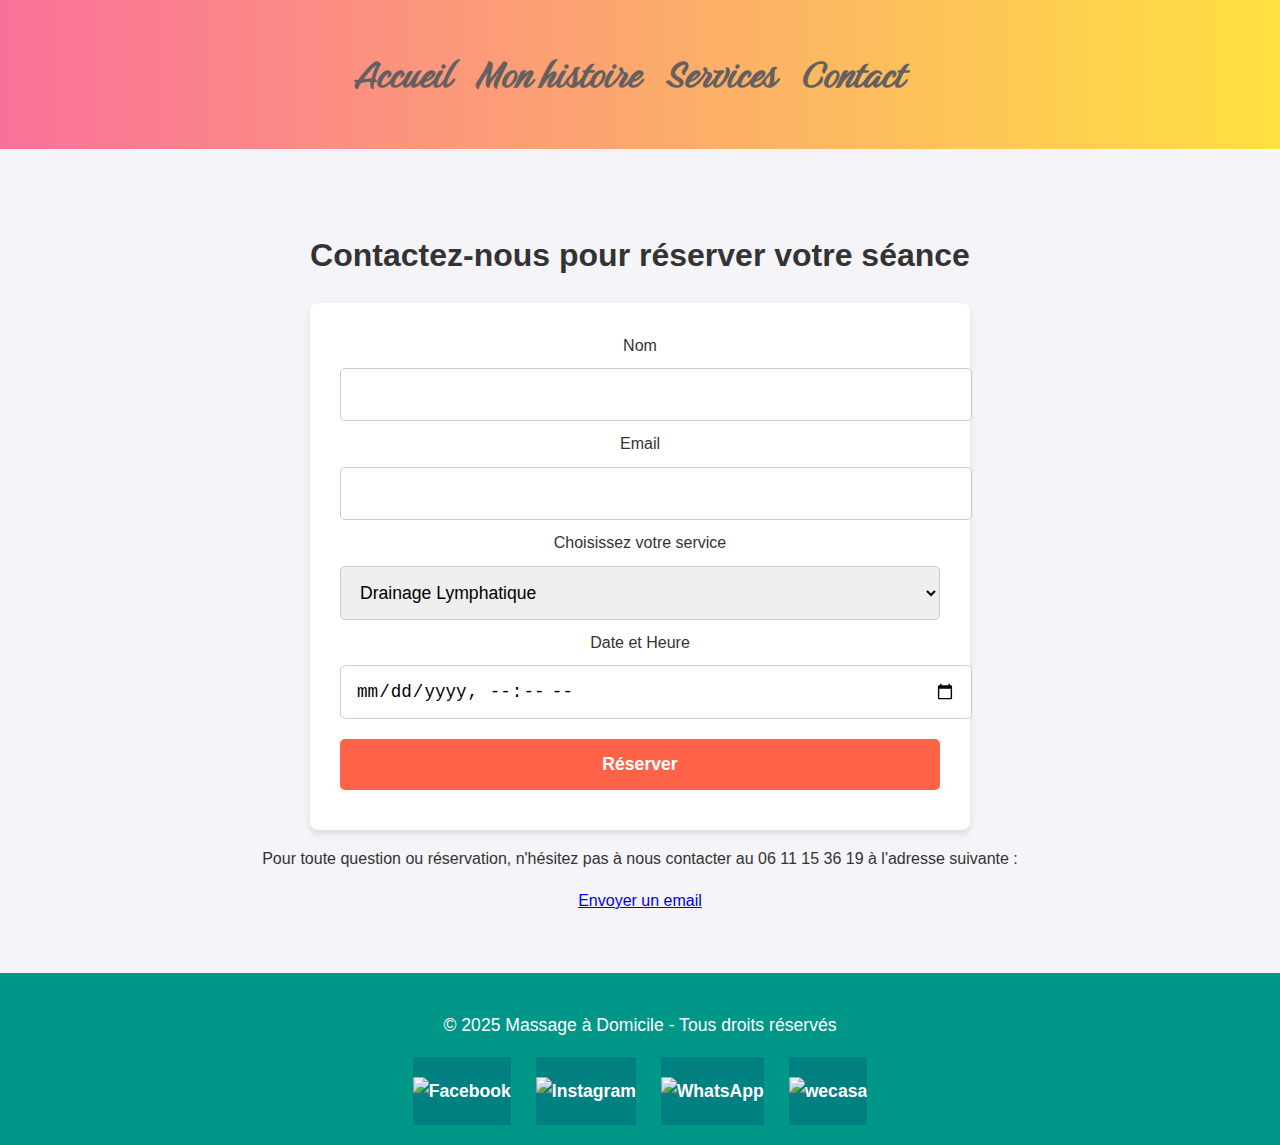
==== mon-site/contact.html @ ffd36b78 "finalisation page  carriere" ====
<!DOCTYPE html>
<html lang="fr">

<head>
    <meta charset="UTF-8">
    <meta name="viewport" content="width=device-width, initial-scale=1.0">
    <title>Contactez-nous - Réservez votre Massage</title>
    <link rel="stylesheet" href="css/style.css">
    <link rel="preconnect" href="https://fonts.googleapis.com">
    <link rel="preconnect" href="https://fonts.gstatic.com" crossorigin>
    <link href="https://fonts.googleapis.com/css2?family=Birthstone&display=swap" rel="stylesheet">
    <script defer src="js/script.js"></script>
</head>

<body>
    <header>
        <nav>
            <ul>
                <li><a href="index.html">Accueil</a></li>
                <li><a href="mon_histoire.html">Mon histoire</a></li>
                <li><a href="services.html">Services</a></li>
                <li><a href="contact.html">Contact</a></li>
            </ul>
        </nav>
    </header>

    <section id="contact">
        <h1>Contactez-nous pour réserver votre séance</h1>
        <form id="reservation-form">
            <label for="name">Nom</label>
            <input type="text" id="name" name="name" required>

            <label for="email">Email</label>
            <input type="email" id="email" name="email" required>

            <label for="service">Choisissez votre service</label>
            <select id="service" name="service">
                <option value="drainage">Drainage Lymphatique</option>
                <option value="relaxant">Massage Relaxant</option>
                <option value="anti-stress">Massage Anti-Stress</option>
            </select>

            <label for="date">Date et Heure</label>
            <input type="datetime-local" id="date" name="date" required>

            <!-- Bouton Réserver (qui redirige vers Google Calendar) -->
            <button type="button" class="btn" onclick="createGoogleCalendarEvent()">Réserver</button>
        </form>

        <p>Pour toute question ou réservation, n'hésitez pas à nous contacter au 06 11 15 36 19 à l'adresse suivante :
        </p>
        <a href="mailto:massage.frans.a.domicile@gmail.com" class="btn">Envoyer un email</a>


        </form>
    </section>

    <footer>
        <p>&copy; 2025 Massage à Domicile - Tous droits réservés</p>
        <div class="social-icons">
            <a href="https://www.facebook.com/tonprofil" target="_blank">
                <img src="images/facebook.png" alt="Facebook">
            </a>
            <a href="https://www.instagram.com/tonprofil" target="_blank">
                <img src="images/instagram.png" alt="Instagram">
            </a>
            <a href="https://www.whatsapp.com/tonprofil" target="_blank">
                <img src="images/whatsapp.png" alt="WhatsApp">
            </a>
            <a href="https://www.wecasa.com/tonprofil" target="_blank">
                <img src="images/wecasa.png" alt="wecasa">
            </a>
        </div>

    </footer>
</body>

</html>
---- mon-site/css/style.css ----
/* Global Styles */
.birthstone-regular {
    font-family: "Birthstone", serif;
    font-weight: 400;
    font-style: normal;
}

body {
    font-family: 'Arial', sans-serif;
    margin: 0;
    padding: 0;
    background-color: #f4f4f9;
    color: #333;
    line-height: 1.6;
}

/* Header */
header {
    background-image: linear-gradient(to right, #fa709a 0%, #fee140 100%);
    /* Vert apaisant */
    color: #fff;
    padding: 20px 0;
    text-align: center;
    box-shadow: 0 4px 6px rgba(0, 0, 0, 0.1);
}

header h1 {
    font-size: 2.5rem;
    margin: 0;
}

nav ul {
    list-style: none;
    padding: 0;
}

nav ul li {
    display: inline;
    margin-right: 20px;
}

nav ul li a {
    color: #646060;
    text-decoration: none;
    font-weight: bold;
    font-size: 3rem;
    font-family: "Birthstone", serif;
    font-style: normal;
    transition: color 0.3s ease-in-out;
}


nav ul li a:hover {
    text-decoration: underline;
    color: #121110;
    /* Une couleur douce qui attire l’attention */
}

/* Hero Section */
#hero {
    background: url('../images/Drainage.jpg') no-repeat center center/cover;

    /* Image d'arrière-plan relaxante */
    color: rgb(49, 47, 51);
    padding: 120px 20px;
    text-align: center;
    background-position: center;
    background-size: cover;
    background-attachment: fixed;
}

#hero h1 {
    font-size: 3rem;
    margin-bottom: 15px;
    font-family: 'Georgia', serif;
    /**/
    color: #212020;

    font-family: "Birthstone", serif;
    font-style: normal;
}

#hero p {
    font-size: 1.4rem;
    font-style: italic;
    margin-bottom: 30px;
}

#hero .btn {
    background-color: #ff6347;
    /* Une couleur chaude et relaxante */
    color: white;
    padding: 15px 30px;
    font-size: 1.2rem;
    border-radius: 5px;
    text-decoration: none;
    text-transform: uppercase;
    font-weight: bold;
    transition: background-color 0.3s ease;
}

#hero .btn:hover {
    background-color: #471f19;
}

/* story Section */
#story {
    background: url('../images/Drainage_story.jpg') no-repeat center center/cover;


    /* Image d'arrière-plan relaxante */
    color: rgb(49, 47, 51);
    padding: 120px 20px;
    text-align: center;
    background-position: center;
    background-size: cover;
    background-attachment: fixed;
}

#story h1 {
    font-size: 3rem;
    margin-bottom: 15px;
    font-family: 'Georgia', serif;
    /**/
    color: #212020;

    font-family: "Birthstone", serif;
    font-style: normal;
}

#story p {
    font-size: 1.4rem;
    font-style: italic;
    margin-bottom: 30px;
}

#story .btn {
    background-color: #ff6347;
    /* Une couleur chaude et relaxante */
    color: white;
    padding: 15px 30px;
    font-size: 1.2rem;
    border-radius: 5px;
    text-decoration: none;
    text-transform: uppercase;
    font-weight: bold;
    transition: background-color 0.3s ease;
}

#hero .btn:hover {
    background-color: #e5533d;
}

/* Section Services */
#services {
    padding: 60px 20px;
    text-align: center;
    background-color: #fff;
    box-shadow: 0 4px 6px rgba(0, 0, 0, 0.1);
}

#services h2 {
    font-size: 2.5rem;
    color: #009688;
    margin-bottom: 30px;
}

.service-item {
    background-color: #f9f9f9;
    padding: 20px;
    border-radius: 8px;
    box-shadow: 0 2px 4px rgba(0, 0, 0, 0.1);
    margin-bottom: 30px;
    transition: transform 0.3s ease-in-out;
}

.service-item:hover {
    transform: translateY(-10px);
    /* Effet de survol */
}

.service-item h3 {
    font-size: 2rem;
    color: #009688;
    margin-bottom: 15px;
}

.service-item p {
    font-size: 1.2rem;
}

.service-item strong {
    color: #ff6347;
    font-size: 1.4rem;
}

.service-item .btn {
    margin-top: 20px;
    padding: 10px 20px;
    background-color: #009688;
    color: white;
    font-weight: bold;
    border-radius: 5px;
    text-decoration: none;
    font-size: 1.1rem;
}

.service-item .btn:hover {
    background-color: #00796b;
}

/* Formulaire de Contact */
#contact {
    padding: 60px 20px;
    background-color: #f4f4f9;
    text-align: center;
}

form {
    max-width: 600px;
    margin: 0 auto;
    background-color: #fff;
    padding: 30px;
    border-radius: 8px;
    box-shadow: 0 4px 6px rgba(0, 0, 0, 0.1);
}

form input,
form select,
form button {
    width: 100%;
    padding: 15px;
    margin: 10px 0;
    border: 1px solid #ccc;
    border-radius: 5px;
    font-size: 1.1rem;
}

form button {
    background-color: #ff6347;
    color: white;
    font-weight: bold;
    border: none;
    cursor: pointer;
    transition: background-color 0.3s ease;
}

form button:hover {
    background-color: #e5533d;
}

form input:focus,
form select:focus,
form button:focus {
    outline: none;
    border-color: #009688;
}

/*Section témoingnage*/

.temoignages {
    background: #f8f8f8;
    background-image: linear-gradient(to right, #fa709a 0%, #fee140 100%);
    padding: 20px;
    text-align: center;
}

.avis {
    font-style: italic;
    color: #555;
}

/* Footer */
footer {
    background-color: #009688;
    color: white;
    text-align: center;
    padding: 20px 0;
    font-size: 1.1rem;
}

footer a {
    color: white;
    text-decoration: none;
    font-weight: bold;
    text-align: center;
    padding: 20px 0;
    background: #008080;
}

footer a:hover {
    text-decoration: underline;
}

.social-icons {
    margin-top: 10px;
}

.social-icons a {
    display: inline-block;
    margin: 0 10px;
}
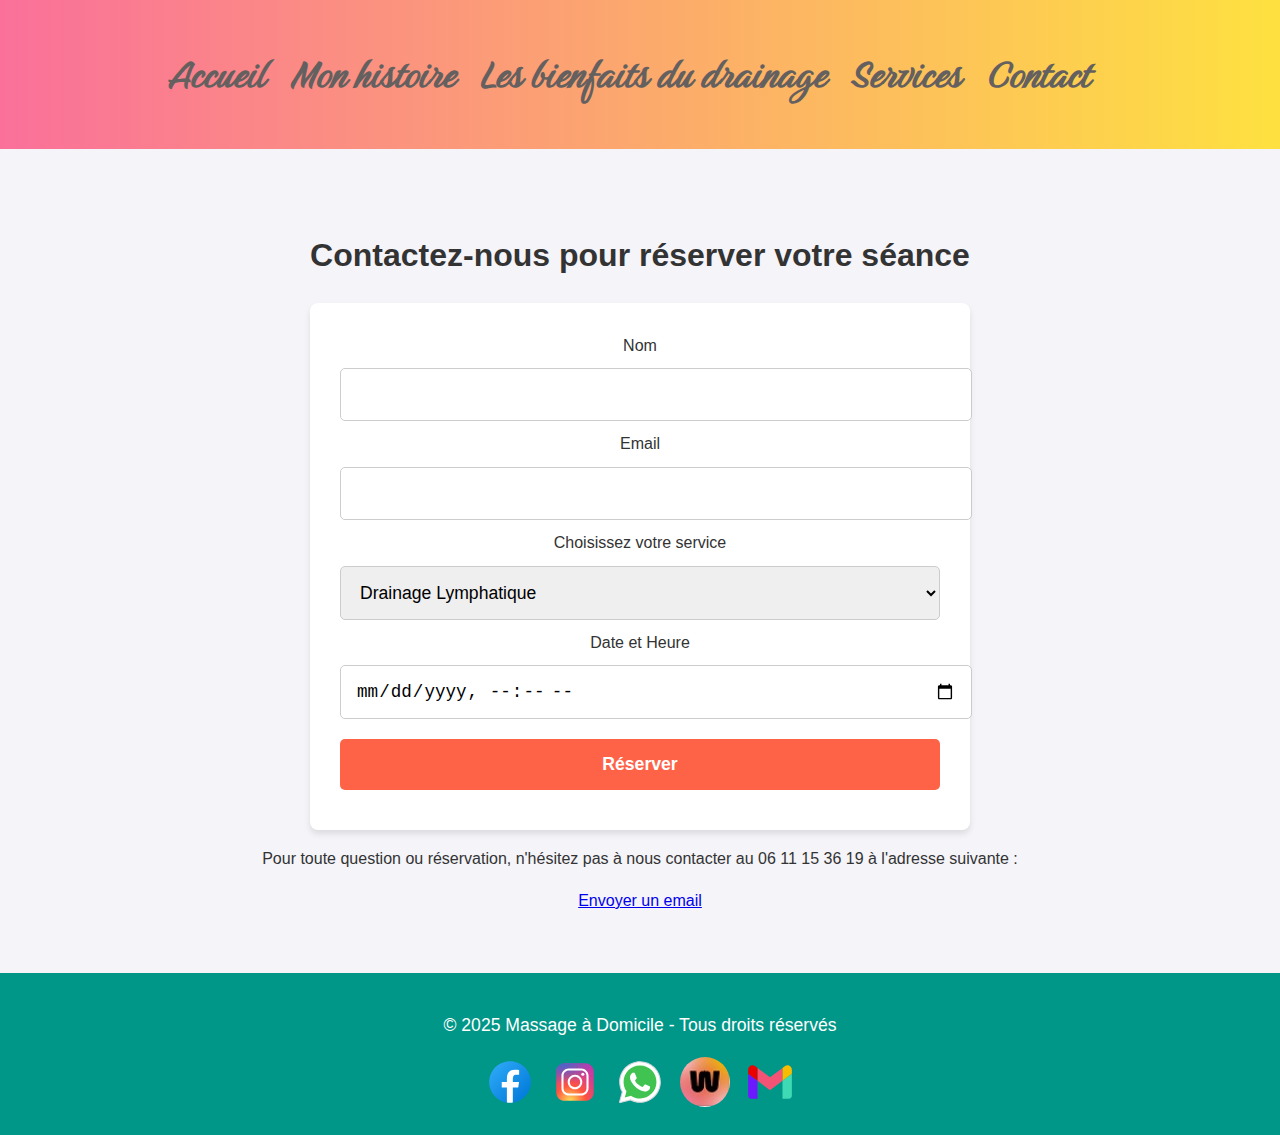
==== commit dda8d091: "ajout de pages" ====
--- a/mon-site/contact.html
+++ b/mon-site/contact.html
@@ -18,6 +18,7 @@
             <ul>
                 <li><a href="index.html">Accueil</a></li>
                 <li><a href="mon_histoire.html">Mon histoire</a></li>
+                <li><a href="Les_bienfaits_du_drainage.html"> Les bienfaits du drainage</a></li>
                 <li><a href="services.html">Services</a></li>
                 <li><a href="contact.html">Contact</a></li>
             </ul>
@@ -55,24 +56,28 @@
         </form>
     </section>
 
-    <footer>
-        <p>&copy; 2025 Massage à Domicile - Tous droits réservés</p>
-        <div class="social-icons">
-            <a href="https://www.facebook.com/tonprofil" target="_blank">
-                <img src="images/facebook.png" alt="Facebook">
-            </a>
-            <a href="https://www.instagram.com/tonprofil" target="_blank">
-                <img src="images/instagram.png" alt="Instagram">
-            </a>
-            <a href="https://www.whatsapp.com/tonprofil" target="_blank">
-                <img src="images/whatsapp.png" alt="WhatsApp">
-            </a>
-            <a href="https://www.wecasa.com/tonprofil" target="_blank">
-                <img src="images/wecasa.png" alt="wecasa">
-            </a>
-        </div>
+<footer>
+    <p>&copy; 2025 Massage à Domicile - Tous droits réservés</p>
+    <div class="social-icons">
+        <a href="https://www.facebook.com/Anissa.BOUGOUFA" target="_blank">
+            <img src="images/facebook.svg" alt="Facebook">
+        </a>
+        <a href="https://www.instagram.com/anissa.bougoufa" target="_blank">
+            <img src="images/instagram.svg" alt="Instagram">
+        </a>
+        <a href="https://emea01.safelinks.protection.outlook.com/?url=https%3A%2F%2Fwa.me%2Fqr%2F6WMP4GEA6S44F1&data=05%7C02%7C%7C64782a97e25b4b24e76808dd50d4688b%7C84df9e7fe9f640afb435aaaaaaaaaaaa%7C1%7C0%7C638755595398704964%7CUnknown%7CTWFpbGZsb3d8eyJFbXB0eU1hcGkiOnRydWUsIlYiOiIwLjAuMDAwMCIsIlAiOiJXaW4zMiIsIkFOIjoiTWFpbCIsIldUIjoyfQ%3D%3D%7C0%7C%7C%7C&sdata=aqthMpa%2BTN%2F6sFy16B3KfuOR7p97t0MEbCndeUWO9hs%3D&reserved=0"
+            target="_blank">
+            <img src="images/whatsapp.svg" alt="WhatsApp">
+        </a>
+        <a href="https://wecasa.pro/anissa40" target="_blank">
+            <img src="images/wecasa.jpg" alt="wecasa" class="wecasa">
+        </a>
+        <a href="mailto:anissabougoufa@hotmail.fr">
+            <img src="images/gmail.svg" alt="gmail">
+        </a>
+    </div>
 
-    </footer>
+</footer>
 </body>
 
 </html>--- a/mon-site/css/style.css
+++ b/mon-site/css/style.css
@@ -284,8 +284,7 @@
     text-decoration: none;
     font-weight: bold;
     text-align: center;
-    padding: 20px 0;
-    background: #008080;
+
 }
 
 footer a:hover {
@@ -293,10 +292,30 @@
 }
 
 .social-icons {
+    display: flex;
+    justify-content: center;
+    gap: 15px;
     margin-top: 10px;
 }
 
-.social-icons a {
-    display: inline-block;
-    margin: 0 10px;
+.social-icons a img {
+    width: 50px;
+    transition: transform 0.3s ease-in-out, filter 0.3s ease-in-out;
+}
+
+/* Effet de zoom au survol */
+.social-icons a:hover img {
+    transform: scale(1.2);
+    /* Agrandissement */
+    filter: brightness(1.2);
+    /* Rend l'image plus lumineuse */
+}
+
+/* Effet de rotation */
+.social-icons a:hover img {
+    transform: rotate(10deg) scale(1.2);
+}
+
+.wecasa {
+    border-radius: 50%;
 }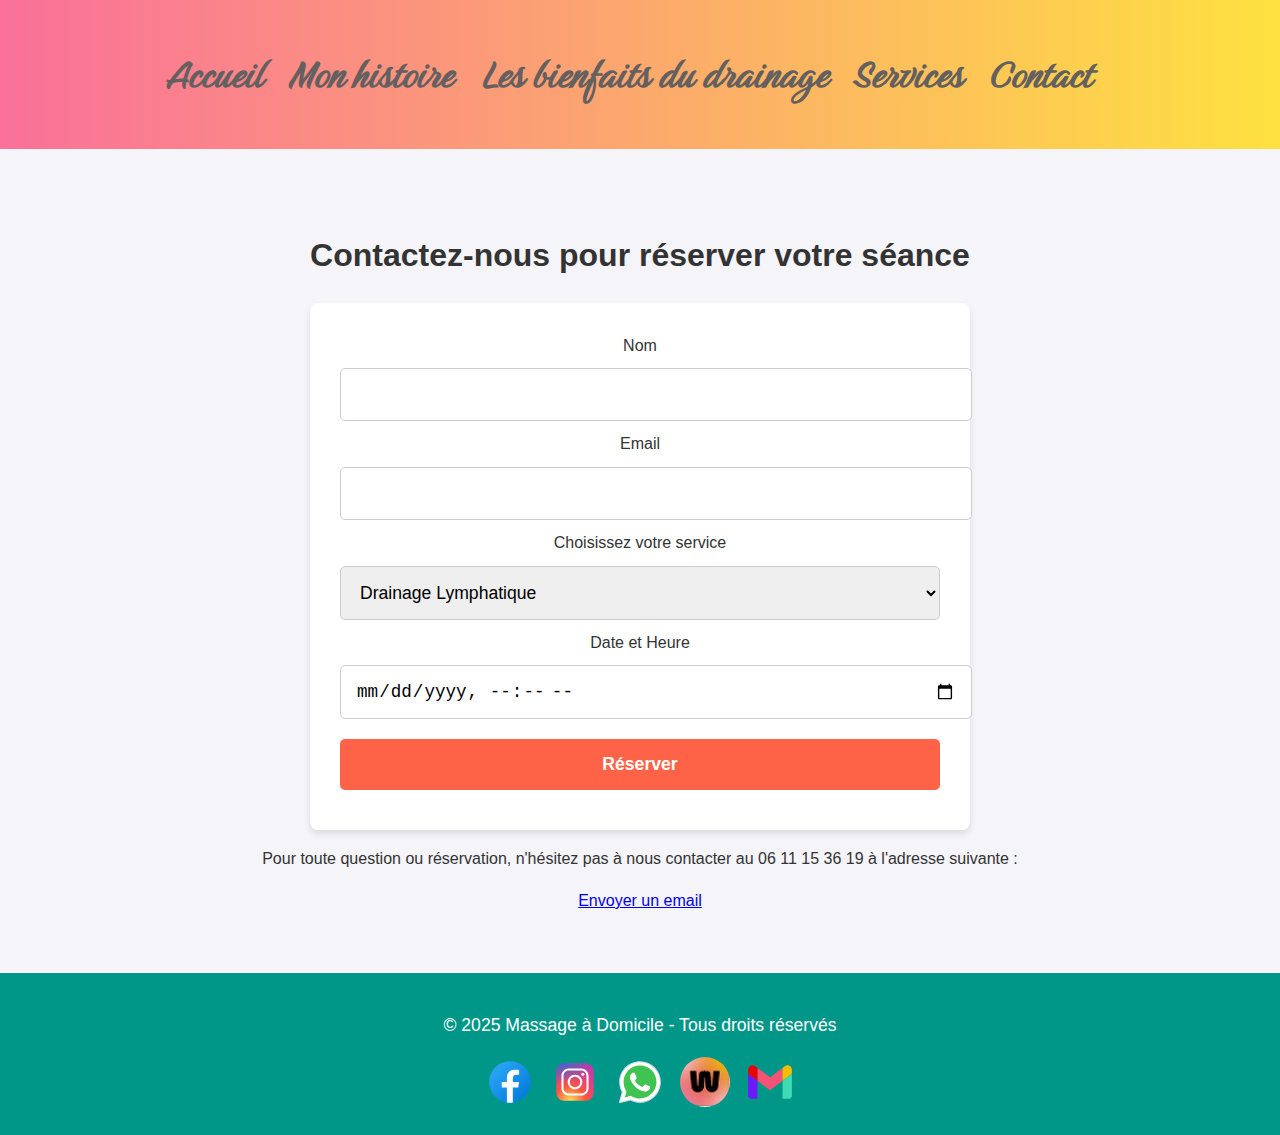
==== commit 8d3d09c9: "ajout de pages les bienfaits su drainage" ====
--- a/mon-site/contact.html
+++ b/mon-site/contact.html
@@ -17,8 +17,8 @@
         <nav>
             <ul>
                 <li><a href="index.html">Accueil</a></li>
-                <li><a href="mon_histoire.html">Mon histoire</a></li>
-                <li><a href="Les_bienfaits_du_drainage.html"> Les bienfaits du drainage</a></li>
+                <li><a href="mon_histoire.html">Mon histoire </a></li>
+                <li><a href="Les_bienfaits_du_drainage.html">Les bienfaits du drainage</a></li>
                 <li><a href="services.html">Services</a></li>
                 <li><a href="contact.html">Contact</a></li>
             </ul>
@@ -56,28 +56,28 @@
         </form>
     </section>
 
-<footer>
-    <p>&copy; 2025 Massage à Domicile - Tous droits réservés</p>
-    <div class="social-icons">
-        <a href="https://www.facebook.com/Anissa.BOUGOUFA" target="_blank">
-            <img src="images/facebook.svg" alt="Facebook">
-        </a>
-        <a href="https://www.instagram.com/anissa.bougoufa" target="_blank">
-            <img src="images/instagram.svg" alt="Instagram">
-        </a>
-        <a href="https://emea01.safelinks.protection.outlook.com/?url=https%3A%2F%2Fwa.me%2Fqr%2F6WMP4GEA6S44F1&data=05%7C02%7C%7C64782a97e25b4b24e76808dd50d4688b%7C84df9e7fe9f640afb435aaaaaaaaaaaa%7C1%7C0%7C638755595398704964%7CUnknown%7CTWFpbGZsb3d8eyJFbXB0eU1hcGkiOnRydWUsIlYiOiIwLjAuMDAwMCIsIlAiOiJXaW4zMiIsIkFOIjoiTWFpbCIsIldUIjoyfQ%3D%3D%7C0%7C%7C%7C&sdata=aqthMpa%2BTN%2F6sFy16B3KfuOR7p97t0MEbCndeUWO9hs%3D&reserved=0"
-            target="_blank">
-            <img src="images/whatsapp.svg" alt="WhatsApp">
-        </a>
-        <a href="https://wecasa.pro/anissa40" target="_blank">
-            <img src="images/wecasa.jpg" alt="wecasa" class="wecasa">
-        </a>
-        <a href="mailto:anissabougoufa@hotmail.fr">
-            <img src="images/gmail.svg" alt="gmail">
-        </a>
-    </div>
+    <footer>
+        <p>&copy; 2025 Massage à Domicile - Tous droits réservés</p>
+        <div class="social-icons">
+            <a href="https://www.facebook.com/Anissa.BOUGOUFA" target="_blank">
+                <img src="images/facebook.svg" alt="Facebook">
+            </a>
+            <a href="https://www.instagram.com/anissa.bougoufa" target="_blank">
+                <img src="images/instagram.svg" alt="Instagram">
+            </a>
+            <a href="https://emea01.safelinks.protection.outlook.com/?url=https%3A%2F%2Fwa.me%2Fqr%2F6WMP4GEA6S44F1&data=05%7C02%7C%7C64782a97e25b4b24e76808dd50d4688b%7C84df9e7fe9f640afb435aaaaaaaaaaaa%7C1%7C0%7C638755595398704964%7CUnknown%7CTWFpbGZsb3d8eyJFbXB0eU1hcGkiOnRydWUsIlYiOiIwLjAuMDAwMCIsIlAiOiJXaW4zMiIsIkFOIjoiTWFpbCIsIldUIjoyfQ%3D%3D%7C0%7C%7C%7C&sdata=aqthMpa%2BTN%2F6sFy16B3KfuOR7p97t0MEbCndeUWO9hs%3D&reserved=0"
+                target="_blank">
+                <img src="images/whatsapp.svg" alt="WhatsApp">
+            </a>
+            <a href="https://wecasa.pro/anissa40" target="_blank">
+                <img src="images/wecasa.jpg" alt="wecasa" class="wecasa">
+            </a>
+            <a href="mailto:anissabougoufa@hotmail.fr">
+                <img src="images/gmail.svg" alt="gmail">
+            </a>
+        </div>
 
-</footer>
+    </footer>
 </body>
 
 </html>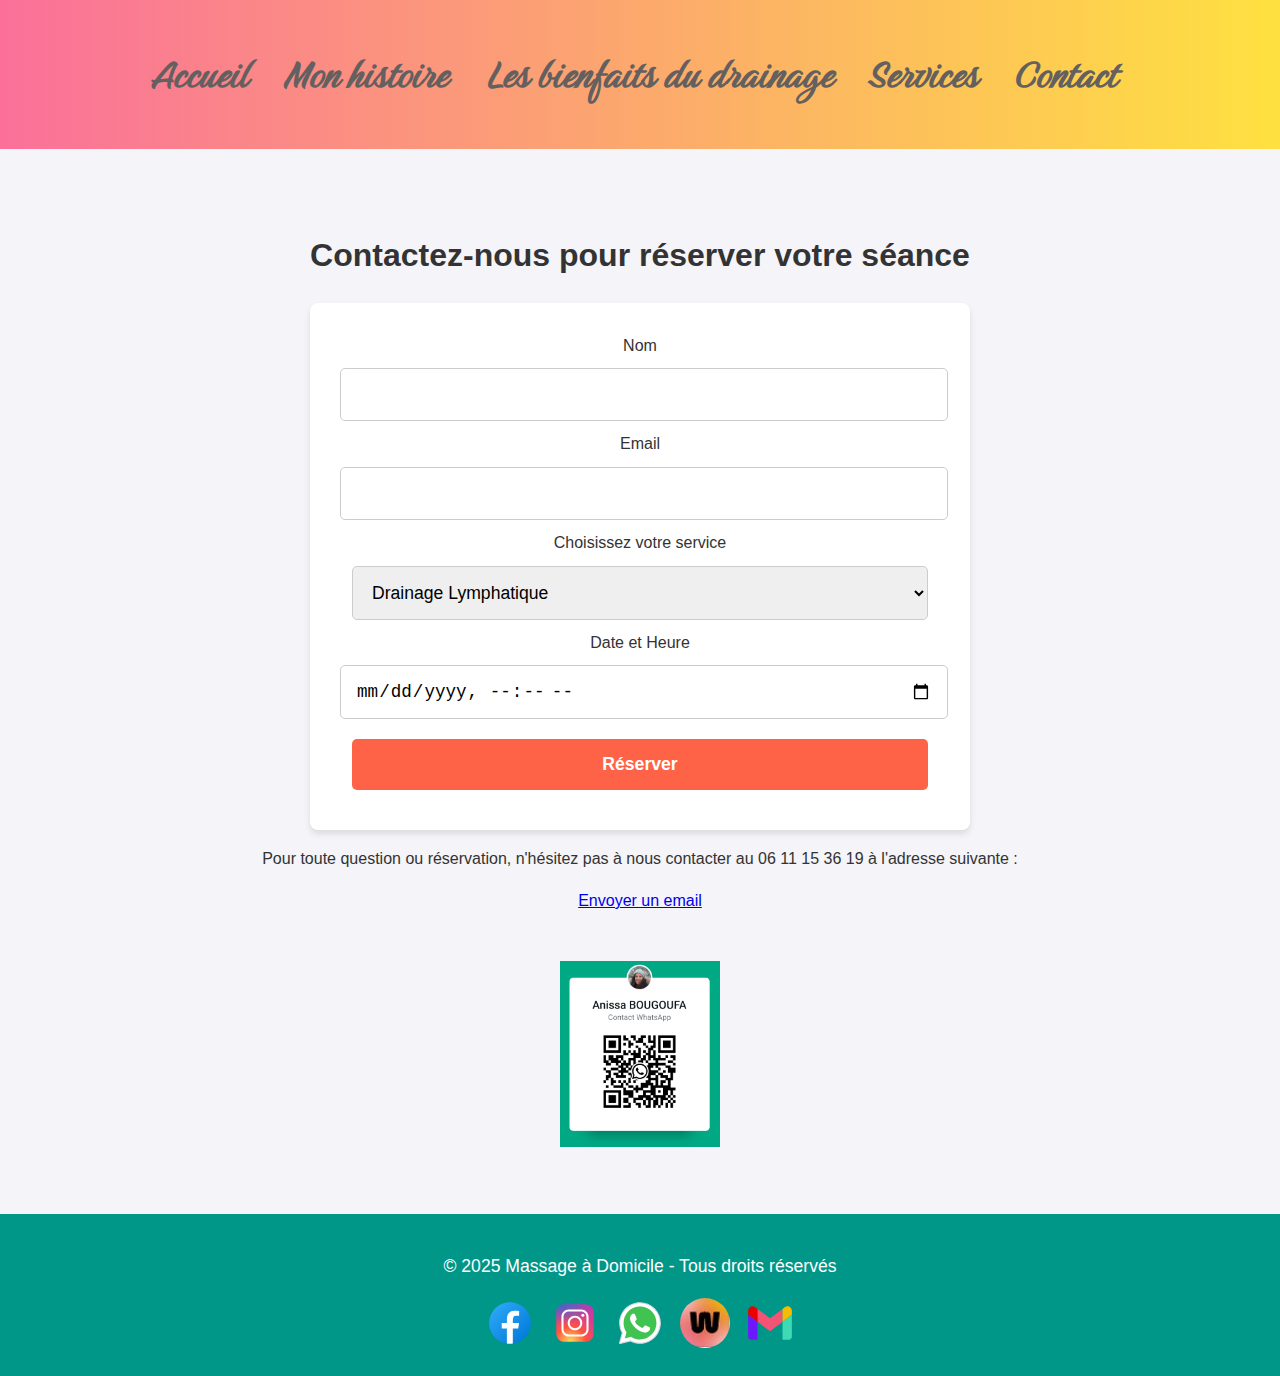
==== commit 8e45c637: "finalisation page contact" ====
--- a/mon-site/contact.html
+++ b/mon-site/contact.html
@@ -51,6 +51,7 @@
         <p>Pour toute question ou réservation, n'hésitez pas à nous contacter au 06 11 15 36 19 à l'adresse suivante :
         </p>
         <a href="mailto:massage.frans.a.domicile@gmail.com" class="btn">Envoyer un email</a>
+       <aside> <img src="../mon-site/images/whatsapp-3.png" alt="WhatsApp"></aside>
 
 
         </form>
--- a/mon-site/css/style.css
+++ b/mon-site/css/style.css
@@ -37,6 +37,7 @@
 nav ul li {
     display: inline;
     margin-right: 20px;
+    padding-left: 10px;
 }
 
 nav ul li a {
@@ -70,14 +71,13 @@
 }
 
 #hero h1 {
-    font-size: 3rem;
+font-size: 3rem;
     margin-bottom: 15px;
-    font-family: 'Georgia', serif;
-    /**/
-    color: #212020;
-
+    color: #bbb4b4;
     font-family: "Birthstone", serif;
     font-style: normal;
+    background: rgba(0, 0, 0, 0.7);
+    border-radius: 10px;
 }
 
 #hero p {
@@ -103,10 +103,10 @@
     background-color: #471f19;
 }
 
-/* story Section */
+/* Début story Section */
 #story {
-    background: url('../images/Drainage_story.jpg') no-repeat center center/cover;
-
+
+    background: url('../images/meditation.jpg') no-repeat center center/cover;
 
     /* Image d'arrière-plan relaxante */
     color: rgb(49, 47, 51);
@@ -122,16 +122,49 @@
     margin-bottom: 15px;
     font-family: 'Georgia', serif;
     /**/
-    color: #212020;
+    color: #b9b4b4;
 
     font-family: "Birthstone", serif;
     font-style: normal;
+    background: rgba(7, 7, 7, 0.3);
+        border-radius: 5px;
+        text-align: justify;
+        text-shadow: 2px 2px 4px rgba(0, 0, 0, 0.6);
+        padding: 1rem;
+}
+
+#bio {
+
+    /* Augmentation de la taille du texte */
+    line-height: 1.8;
+    color: #dbdbe1;
+    font-family: 'Playfair Display', serif;
+    background: rgba(7, 7, 7, 0.8);
+    /* Fond semi-transparent noir */
+    border-radius: 5px;
+    text-align: justify;
+    text-shadow: 2px 2px 4px rgba(0, 0, 0, 0.6);
+    /* Ombre pour améliorer la lisibilité */
+    padding: 1rem;
 }
 
 #story p {
     font-size: 1.4rem;
     font-style: italic;
+    font-weight: bolder;
     margin-bottom: 30px;
+    font-size: 1.4rem;
+        font-style: italic;
+        margin-bottom: 30px;
+        color: #bbb4b4;
+        line-height: 1.8;
+        color: #dbdbe1;
+        font-family: 'Playfair Display', serif;
+        background: rgba(7, 7, 7, 0.8);
+        border-radius: 5px;
+        text-align: justify;
+        text-shadow: 2px 2px 4px rgba(0, 0, 0, 0.6);
+        padding: 1rem;
 }
 
 #story .btn {
@@ -147,8 +180,91 @@
     transition: background-color 0.3s ease;
 }
 
+/* Fin story Section */
+/*Les bienfaits paragraphe style*/
+.highlight {
+    font-weight: bold;
+    color: #4CAF50;
+}
+
+/* Boîte pour chaque bienfait */
+#article p {
+    color: #121110;
+}
+
+.benefit {
+    background-color: rgba(0, 0, 0, 0.15) #ffffff;
+    border-left: 5px solid #4CAF50;
+    padding: 15px;
+    margin: 15px 0;
+    border-radius: 8px;
+    box-shadow: 0 2px 5px rgba(0, 0, 0, 0.1);
+    transition: transform 0.2s ease-in-out, box-shadow 0.2s ease-in-out;
+}
+
+/* Effet au survol */
+.benefit:hover {
+    transform: translateY(-3px);
+    box-shadow: 0 4px 10px rgba(0, 0, 0, 0.15);
+}
+
+/*Fin bienfaits*/
 #hero .btn:hover {
     background-color: #e5533d;
+}
+
+/* Début Section bienfaits*/
+
+#bienfaits {
+    background: url('../images/4_saisons.webp') no-repeat center center/cover;
+
+
+    /* Image d'arrière-plan relaxante */
+    color: rgb(49, 47, 51);
+    padding: 120px 20px;
+    text-align: center;
+    background-position: center;
+    background-size: cover;
+    background-attachment: fixed;
+}
+
+#bienfaits h1 {
+    font-size: 3rem;
+    margin-bottom: 15px;
+    color: #bbb4b4;
+    font-family: "Birthstone", serif;
+    font-style: normal;
+    background: rgba(0, 0, 0, 0.7);
+    border-radius: 10px;
+}
+
+#bienfaits p {
+    font-size: 1.4rem;
+    font-style: italic;
+    margin-bottom: 30px;
+    color: #bbb4b4;
+    line-height: 1.8;
+    color: #dbdbe1;
+    font-family: 'Playfair Display', serif;
+    background: rgba(7, 7, 7, 0.8);
+    border-radius: 5px;
+    text-align: justify;
+    text-shadow: 2px 2px 4px rgba(0, 0, 0, 0.6);
+    padding: 1rem;
+}
+
+
+#bienfaits .btn {
+    background-color: #ff6347;
+    /* Une couleur chaude et relaxante */
+    color: white;
+    padding: 15px 30px;
+    font-size: 1.2rem;
+    border-radius: 5px;
+    text-decoration: none;
+    text-transform: uppercase;
+    font-weight: bold;
+    transition: background-color 0.3s ease;
 }
 
 /* Section Services */
@@ -228,7 +344,7 @@
 form input,
 form select,
 form button {
-    width: 100%;
+    width: 96%;
     padding: 15px;
     margin: 10px 0;
     border: 1px solid #ccc;
@@ -269,7 +385,13 @@
     font-style: italic;
     color: #555;
 }
-
+/*Image Wats App*/
+
+
+aside img {
+        width: 10rem;
+        margin-top: 3rem;
+}
 /* Footer */
 footer {
     background-color: #009688;
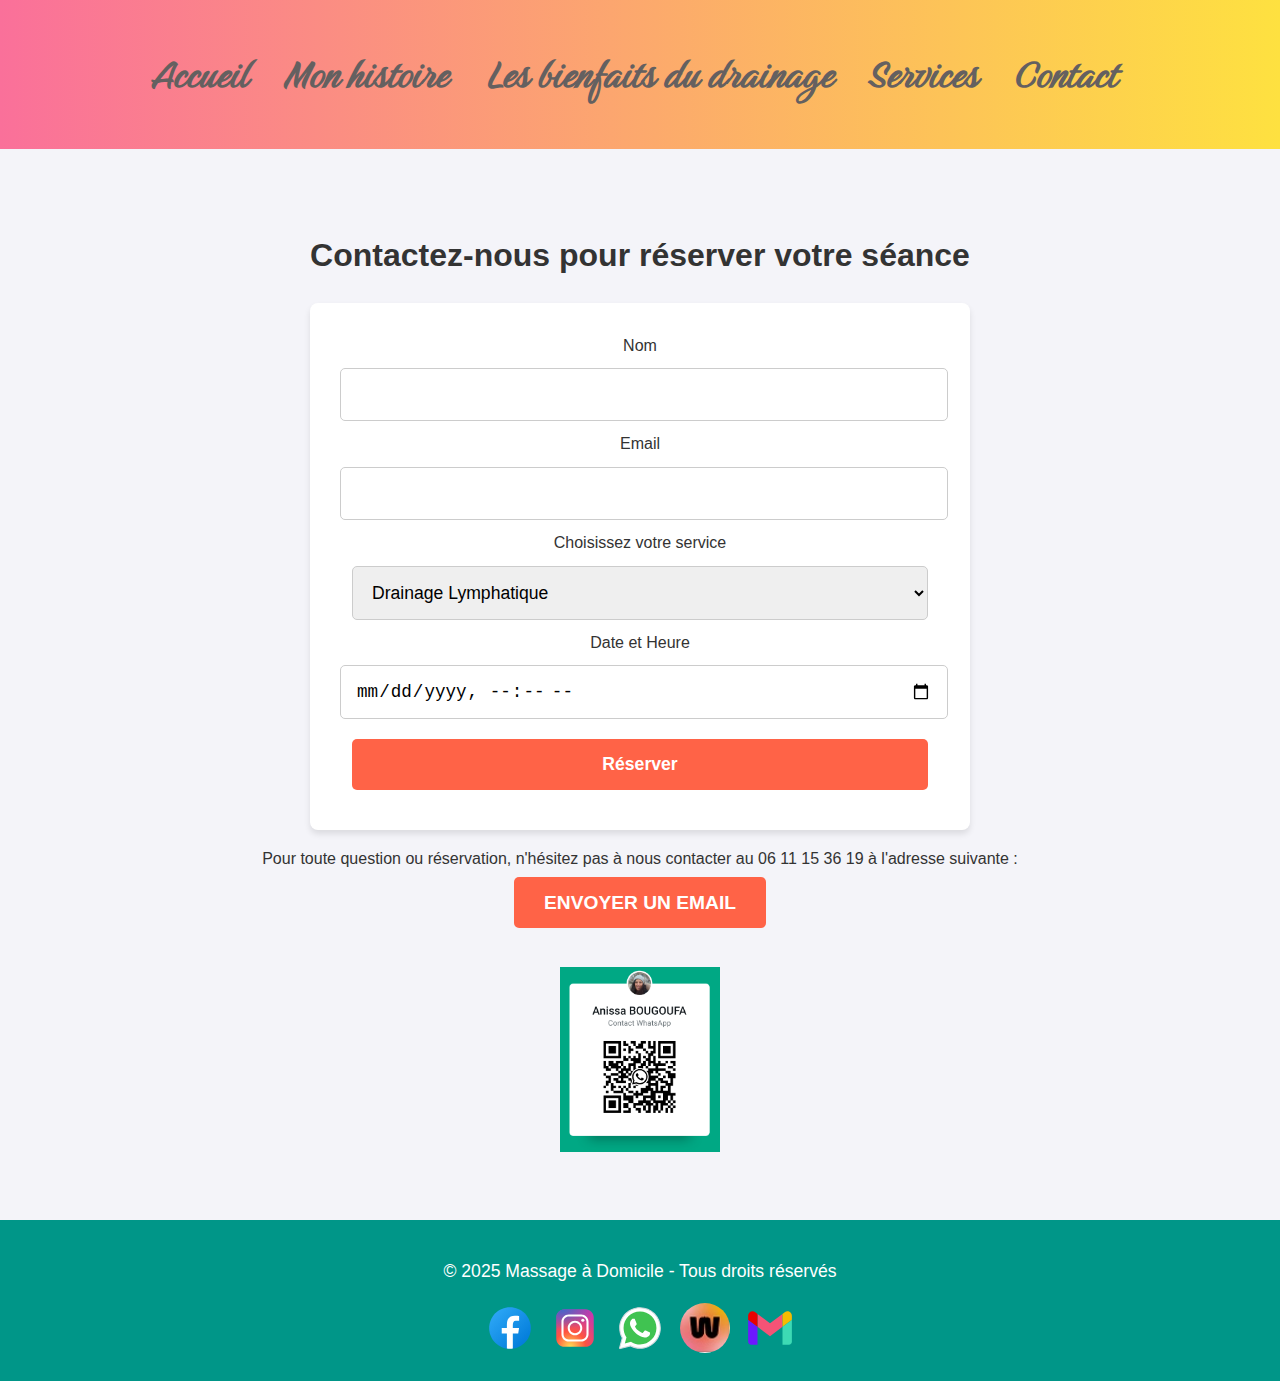
==== commit a94907c8: "minifier CSS" ====
--- a/mon-site/contact.html
+++ b/mon-site/contact.html
@@ -4,12 +4,22 @@
 <head>
     <meta charset="UTF-8">
     <meta name="viewport" content="width=device-width, initial-scale=1.0">
+    <meta description="massage à domicile Frans Jassans Villefranche sur saône drainage lymphatique relaxation ">
     <title>Contactez-nous - Réservez votre Massage</title>
     <link rel="stylesheet" href="css/style.css">
     <link rel="preconnect" href="https://fonts.googleapis.com">
     <link rel="preconnect" href="https://fonts.gstatic.com" crossorigin>
     <link href="https://fonts.googleapis.com/css2?family=Birthstone&display=swap" rel="stylesheet">
     <script defer src="js/script.js"></script>
+    <!-- Google tag (gtag.js) -->
+    <script async src="https://www.googletagmanager.com/gtag/js?id=G-GDB0178CJ2"></script>
+    <script>
+        window.dataLayer = window.dataLayer || [];
+        function gtag() { dataLayer.push(arguments); }
+        gtag('js', new Date());
+
+        gtag('config', 'G-GDB0178CJ2');
+    </script>
 </head>
 
 <body>
@@ -51,7 +61,7 @@
         <p>Pour toute question ou réservation, n'hésitez pas à nous contacter au 06 11 15 36 19 à l'adresse suivante :
         </p>
         <a href="mailto:massage.frans.a.domicile@gmail.com" class="btn">Envoyer un email</a>
-       <aside> <img src="../mon-site/images/whatsapp-3.png" alt="WhatsApp"></aside>
+        <aside> <img src="../mon-site/images/whatsapp-3.png" alt="WhatsApp"></aside>
 
 
         </form>
--- a/mon-site/css/style.css
+++ b/mon-site/css/style.css
@@ -1,443 +1,371 @@
-/* Global Styles */
+#bienfaits h1,
+#hero h1,
+.birthstone-regular,
+nav ul li a {
+    font-style: normal;
+    font-family: Birthstone, serif
+}
+
+#bienfaits h1,
+#hero h1,
+#story h1,
+.birthstone-regular,
+nav ul li a {
+    font-family: Birthstone, serif
+}
+
+#hero p,
+#story p {
+    margin-bottom: 30px
+}
+
+#article p,
+nav ul li a:hover {
+    color: #121110
+}
+
+#bienfaits,
+#hero,
+#story {
+    color: #312f33;
+    padding: 120px 20px
+}
+
+#contact,
+#services {
+    padding: 60px 20px
+}
+
+#contact,
+body {
+    background-color: #f4f4f9
+}
+
+#services,
+form {
+    background-color: #fff;
+    box-shadow: 0 4px 6px rgba(0, 0, 0, .1)
+}
+
+.benefit,
+.service-item,
+form {
+    border-radius: 8px
+}
+
+#services,
+form,
+header {
+    box-shadow: 0 4px 6px rgba(0, 0, 0, .1)
+}
+
+.service-item .btn,
+footer {
+    background-color: #009688;
+    font-size: 1.1rem
+}
+
+footer,
+header {
+    padding: 20px 0;
+    color: #fff;
+    text-align: center
+}
+
+.service-item .btn,
+footer a,
+nav ul li a {
+    text-decoration: none
+}
+
+#bienfaits,
+#contact,
+#hero,
+#services,
+#story,
+.temoignages,
+footer,
+footer a,
+header {
+    text-align: center
+}
+
+footer a:hover,
+nav ul li a:hover {
+    text-decoration: underline
+}
+
 .birthstone-regular {
-    font-family: "Birthstone", serif;
-    font-weight: 400;
-    font-style: normal;
+    font-weight: 400
+}
+
+.highlight,
+.service-item .btn,
+footer a,
+form button,
+nav ul li a {
+    font-weight: 700
 }
 
 body {
-    font-family: 'Arial', sans-serif;
+    font-family: Arial, sans-serif;
     margin: 0;
     padding: 0;
-    background-color: #f4f4f9;
     color: #333;
-    line-height: 1.6;
-}
-
-/* Header */
+    line-height: 1.6
+}
+
 header {
-    background-image: linear-gradient(to right, #fa709a 0%, #fee140 100%);
-    /* Vert apaisant */
-    color: #fff;
-    padding: 20px 0;
-    text-align: center;
-    box-shadow: 0 4px 6px rgba(0, 0, 0, 0.1);
+    background-image: linear-gradient(to right, #fa709a 0, #fee140 100%)
 }
 
 header h1 {
     font-size: 2.5rem;
-    margin: 0;
+    margin: 0
 }
 
 nav ul {
     list-style: none;
-    padding: 0;
+    padding: 0
 }
 
 nav ul li {
     display: inline;
     margin-right: 20px;
-    padding-left: 10px;
+    padding-left: 10px
 }
 
 nav ul li a {
     color: #646060;
-    text-decoration: none;
-    font-weight: bold;
     font-size: 3rem;
-    font-family: "Birthstone", serif;
-    font-style: normal;
-    transition: color 0.3s ease-in-out;
-}
-
-
-nav ul li a:hover {
-    text-decoration: underline;
-    color: #121110;
-    /* Une couleur douce qui attire l’attention */
-}
-
-/* Hero Section */
+    transition: color .3s ease-in-out
+}
+
 #hero {
-    background: url('../images/Drainage.jpg') no-repeat center center/cover;
-
-    /* Image d'arrière-plan relaxante */
-    color: rgb(49, 47, 51);
-    padding: 120px 20px;
-    text-align: center;
-    background-position: center;
-    background-size: cover;
-    background-attachment: fixed;
-}
-
+    background: url('../images/Drainage.jpg') center/cover no-repeat fixed
+}
+
+#bienfaits h1,
 #hero h1 {
-font-size: 3rem;
+    font-size: 3rem;
     margin-bottom: 15px;
     color: #bbb4b4;
-    font-family: "Birthstone", serif;
-    font-style: normal;
-    background: rgba(0, 0, 0, 0.7);
-    border-radius: 10px;
+    background: rgba(0, 0, 0, .7);
+    border-radius: 10px
 }
 
 #hero p {
     font-size: 1.4rem;
-    font-style: italic;
-    margin-bottom: 30px;
-}
-
-#hero .btn {
-    background-color: #ff6347;
-    /* Une couleur chaude et relaxante */
-    color: white;
+    font-style: italic
+}
+
+#bienfaits .btn,
+#hero .btn,
+#story .btn,
+a.btn {
+    background-color: tomato;
+    color: #fff;
     padding: 15px 30px;
     font-size: 1.2rem;
     border-radius: 5px;
     text-decoration: none;
     text-transform: uppercase;
-    font-weight: bold;
-    transition: background-color 0.3s ease;
-}
-
-#hero .btn:hover {
-    background-color: #471f19;
-}
-
-/* Début story Section */
+    font-weight: 700;
+    transition: background-color .3s
+}
+
 #story {
-
-    background: url('../images/meditation.jpg') no-repeat center center/cover;
-
-    /* Image d'arrière-plan relaxante */
-    color: rgb(49, 47, 51);
-    padding: 120px 20px;
-    text-align: center;
-    background-position: center;
-    background-size: cover;
-    background-attachment: fixed;
+    background: url('../images/meditation.jpg') center/cover no-repeat fixed
 }
 
 #story h1 {
     font-size: 3rem;
     margin-bottom: 15px;
-    font-family: 'Georgia', serif;
-    /**/
     color: #b9b4b4;
-
-    font-family: "Birthstone", serif;
     font-style: normal;
-    background: rgba(7, 7, 7, 0.3);
-        border-radius: 5px;
-        text-align: justify;
-        text-shadow: 2px 2px 4px rgba(0, 0, 0, 0.6);
-        padding: 1rem;
-}
-
-#bio {
-
-    /* Augmentation de la taille du texte */
+    background: rgba(7, 7, 7, .3);
+    border-radius: 5px;
+    text-align: justify;
+    text-shadow: 2px 2px 4px rgba(0, 0, 0, .6);
+    padding: 1rem
+}
+
+#bienfaits p,
+#story p {
+    font-size: 1.4rem;
+    background: rgba(7, 7, 7, .8)
+}
+
+#bienfaits p,
+#bio,
+#story p {
     line-height: 1.8;
     color: #dbdbe1;
     font-family: 'Playfair Display', serif;
-    background: rgba(7, 7, 7, 0.8);
-    /* Fond semi-transparent noir */
-    border-radius: 5px;
     text-align: justify;
-    text-shadow: 2px 2px 4px rgba(0, 0, 0, 0.6);
-    /* Ombre pour améliorer la lisibilité */
+    text-shadow: 2px 2px 4px rgba(0, 0, 0, .6);
     padding: 1rem;
+    border-radius: 5px
+}
+
+#bienfaits p,
+#story p,
+.avis {
+    font-style: italic
+}
+
+#bio {
+    background: rgba(7, 7, 7, .4)
 }
 
 #story p {
-    font-size: 1.4rem;
-    font-style: italic;
-    font-weight: bolder;
-    margin-bottom: 30px;
-    font-size: 1.4rem;
-        font-style: italic;
-        margin-bottom: 30px;
-        color: #bbb4b4;
-        line-height: 1.8;
-        color: #dbdbe1;
-        font-family: 'Playfair Display', serif;
-        background: rgba(7, 7, 7, 0.8);
-        border-radius: 5px;
-        text-align: justify;
-        text-shadow: 2px 2px 4px rgba(0, 0, 0, 0.6);
-        padding: 1rem;
-}
-
-#story .btn {
-    background-color: #ff6347;
-    /* Une couleur chaude et relaxante */
-    color: white;
-    padding: 15px 30px;
-    font-size: 1.2rem;
-    border-radius: 5px;
-    text-decoration: none;
-    text-transform: uppercase;
-    font-weight: bold;
-    transition: background-color 0.3s ease;
-}
-
-/* Fin story Section */
-/*Les bienfaits paragraphe style*/
+    font-weight: bolder
+}
+
 .highlight {
-    font-weight: bold;
-    color: #4CAF50;
-}
-
-/* Boîte pour chaque bienfait */
-#article p {
-    color: #121110;
+    color: #4caf50
 }
 
 .benefit {
-    background-color: rgba(0, 0, 0, 0.15) #ffffff;
-    border-left: 5px solid #4CAF50;
+    background-color: rgba(0, 0, 0, .15) #fff;
+    border-left: 5px solid #4caf50;
     padding: 15px;
     margin: 15px 0;
-    border-radius: 8px;
-    box-shadow: 0 2px 5px rgba(0, 0, 0, 0.1);
-    transition: transform 0.2s ease-in-out, box-shadow 0.2s ease-in-out;
-}
-
-/* Effet au survol */
+    box-shadow: 0 2px 5px rgba(0, 0, 0, .1);
+    transition: transform .2s ease-in-out, box-shadow .2s ease-in-out
+}
+
 .benefit:hover {
     transform: translateY(-3px);
-    box-shadow: 0 4px 10px rgba(0, 0, 0, 0.15);
-}
-
-/*Fin bienfaits*/
-#hero .btn:hover {
-    background-color: #e5533d;
-}
-
-/* Début Section bienfaits*/
+    box-shadow: 0 4px 10px rgba(0, 0, 0, .15)
+}
+
+#hero .btn:hover,
+form button:hover {
+    background-color: #e5533d
+}
 
 #bienfaits {
-    background: url('../images/4_saisons.webp') no-repeat center center/cover;
-
-
-    /* Image d'arrière-plan relaxante */
-    color: rgb(49, 47, 51);
-    padding: 120px 20px;
-    text-align: center;
-    background-position: center;
-    background-size: cover;
-    background-attachment: fixed;
-}
-
-#bienfaits h1 {
-    font-size: 3rem;
-    margin-bottom: 15px;
-    color: #bbb4b4;
-    font-family: "Birthstone", serif;
-    font-style: normal;
-    background: rgba(0, 0, 0, 0.7);
-    border-radius: 10px;
+    background: url('../images/4_saisons.webp') center/cover no-repeat fixed
 }
 
 #bienfaits p {
-    font-size: 1.4rem;
-    font-style: italic;
-    margin-bottom: 30px;
-    color: #bbb4b4;
-    line-height: 1.8;
-    color: #dbdbe1;
-    font-family: 'Playfair Display', serif;
-    background: rgba(7, 7, 7, 0.8);
-    border-radius: 5px;
-    text-align: justify;
-    text-shadow: 2px 2px 4px rgba(0, 0, 0, 0.6);
-    padding: 1rem;
-}
-
-
-#bienfaits .btn {
-    background-color: #ff6347;
-    /* Une couleur chaude et relaxante */
-    color: white;
-    padding: 15px 30px;
-    font-size: 1.2rem;
-    border-radius: 5px;
-    text-decoration: none;
-    text-transform: uppercase;
-    font-weight: bold;
-    transition: background-color 0.3s ease;
-}
-
-/* Section Services */
-#services {
-    padding: 60px 20px;
-    text-align: center;
-    background-color: #fff;
-    box-shadow: 0 4px 6px rgba(0, 0, 0, 0.1);
+    margin-bottom: 30px
 }
 
 #services h2 {
     font-size: 2.5rem;
     color: #009688;
-    margin-bottom: 30px;
+    margin-bottom: 30px
 }
 
 .service-item {
     background-color: #f9f9f9;
     padding: 20px;
-    border-radius: 8px;
-    box-shadow: 0 2px 4px rgba(0, 0, 0, 0.1);
+    box-shadow: 0 2px 4px rgba(0, 0, 0, .1);
     margin-bottom: 30px;
-    transition: transform 0.3s ease-in-out;
+    transition: transform .3s ease-in-out
 }
 
 .service-item:hover {
-    transform: translateY(-10px);
-    /* Effet de survol */
+    transform: translateY(-10px)
 }
 
 .service-item h3 {
     font-size: 2rem;
     color: #009688;
-    margin-bottom: 15px;
+    margin-bottom: 15px
 }
 
 .service-item p {
-    font-size: 1.2rem;
+    font-size: 1.2rem
 }
 
 .service-item strong {
-    color: #ff6347;
-    font-size: 1.4rem;
+    color: tomato;
+    font-size: 1.4rem
 }
 
 .service-item .btn {
     margin-top: 20px;
     padding: 10px 20px;
-    background-color: #009688;
-    color: white;
-    font-weight: bold;
-    border-radius: 5px;
-    text-decoration: none;
-    font-size: 1.1rem;
+    color: #fff;
+    border-radius: 5px
 }
 
 .service-item .btn:hover {
-    background-color: #00796b;
-}
-
-/* Formulaire de Contact */
-#contact {
-    padding: 60px 20px;
-    background-color: #f4f4f9;
-    text-align: center;
+    background-color: #00796b
 }
 
 form {
     max-width: 600px;
     margin: 0 auto;
-    background-color: #fff;
-    padding: 30px;
-    border-radius: 8px;
-    box-shadow: 0 4px 6px rgba(0, 0, 0, 0.1);
-}
-
+    padding: 30px
+}
+
+form button,
 form input,
-form select,
-form button {
+form select {
     width: 96%;
     padding: 15px;
     margin: 10px 0;
     border: 1px solid #ccc;
     border-radius: 5px;
-    font-size: 1.1rem;
+    font-size: 1.1rem
 }
 
 form button {
-    background-color: #ff6347;
-    color: white;
-    font-weight: bold;
+    background-color: tomato;
+    color: #fff;
     border: none;
     cursor: pointer;
-    transition: background-color 0.3s ease;
-}
-
-form button:hover {
-    background-color: #e5533d;
-}
-
+    transition: background-color .3s
+}
+
+form button:focus,
 form input:focus,
-form select:focus,
-form button:focus {
-    outline: none;
-    border-color: #009688;
-}
-
-/*Section témoingnage*/
+form select:focus {
+    outline: 0;
+    border-color: #009688
+}
 
 .temoignages {
     background: #f8f8f8;
-    background-image: linear-gradient(to right, #fa709a 0%, #fee140 100%);
-    padding: 20px;
-    text-align: center;
+    background-image: linear-gradient(to right, #fa709a 0, #fee140 100%);
+    padding: 20px
 }
 
 .avis {
-    font-style: italic;
-    color: #555;
-}
-/*Image Wats App*/
-
+    color: #555
+}
 
 aside img {
-        width: 10rem;
-        margin-top: 3rem;
-}
-/* Footer */
-footer {
-    background-color: #009688;
-    color: white;
-    text-align: center;
-    padding: 20px 0;
-    font-size: 1.1rem;
+    width: 10rem;
+    margin-top: 3rem
 }
 
 footer a {
-    color: white;
-    text-decoration: none;
-    font-weight: bold;
-    text-align: center;
-
-}
-
-footer a:hover {
-    text-decoration: underline;
+    color: #fff
 }
 
 .social-icons {
     display: flex;
     justify-content: center;
     gap: 15px;
-    margin-top: 10px;
+    margin-top: 10px
 }
 
 .social-icons a img {
     width: 50px;
-    transition: transform 0.3s ease-in-out, filter 0.3s ease-in-out;
-}
-
-/* Effet de zoom au survol */
+    transition: transform .3s ease-in-out, filter .3s ease-in-out
+}
+
 .social-icons a:hover img {
     transform: scale(1.2);
-    /* Agrandissement */
     filter: brightness(1.2);
-    /* Rend l'image plus lumineuse */
-}
-
-/* Effet de rotation */
-.social-icons a:hover img {
-    transform: rotate(10deg) scale(1.2);
+    transform: rotate(10deg) scale(1.2)
 }
 
 .wecasa {
-    border-radius: 50%;
+    border-radius: 50%
 }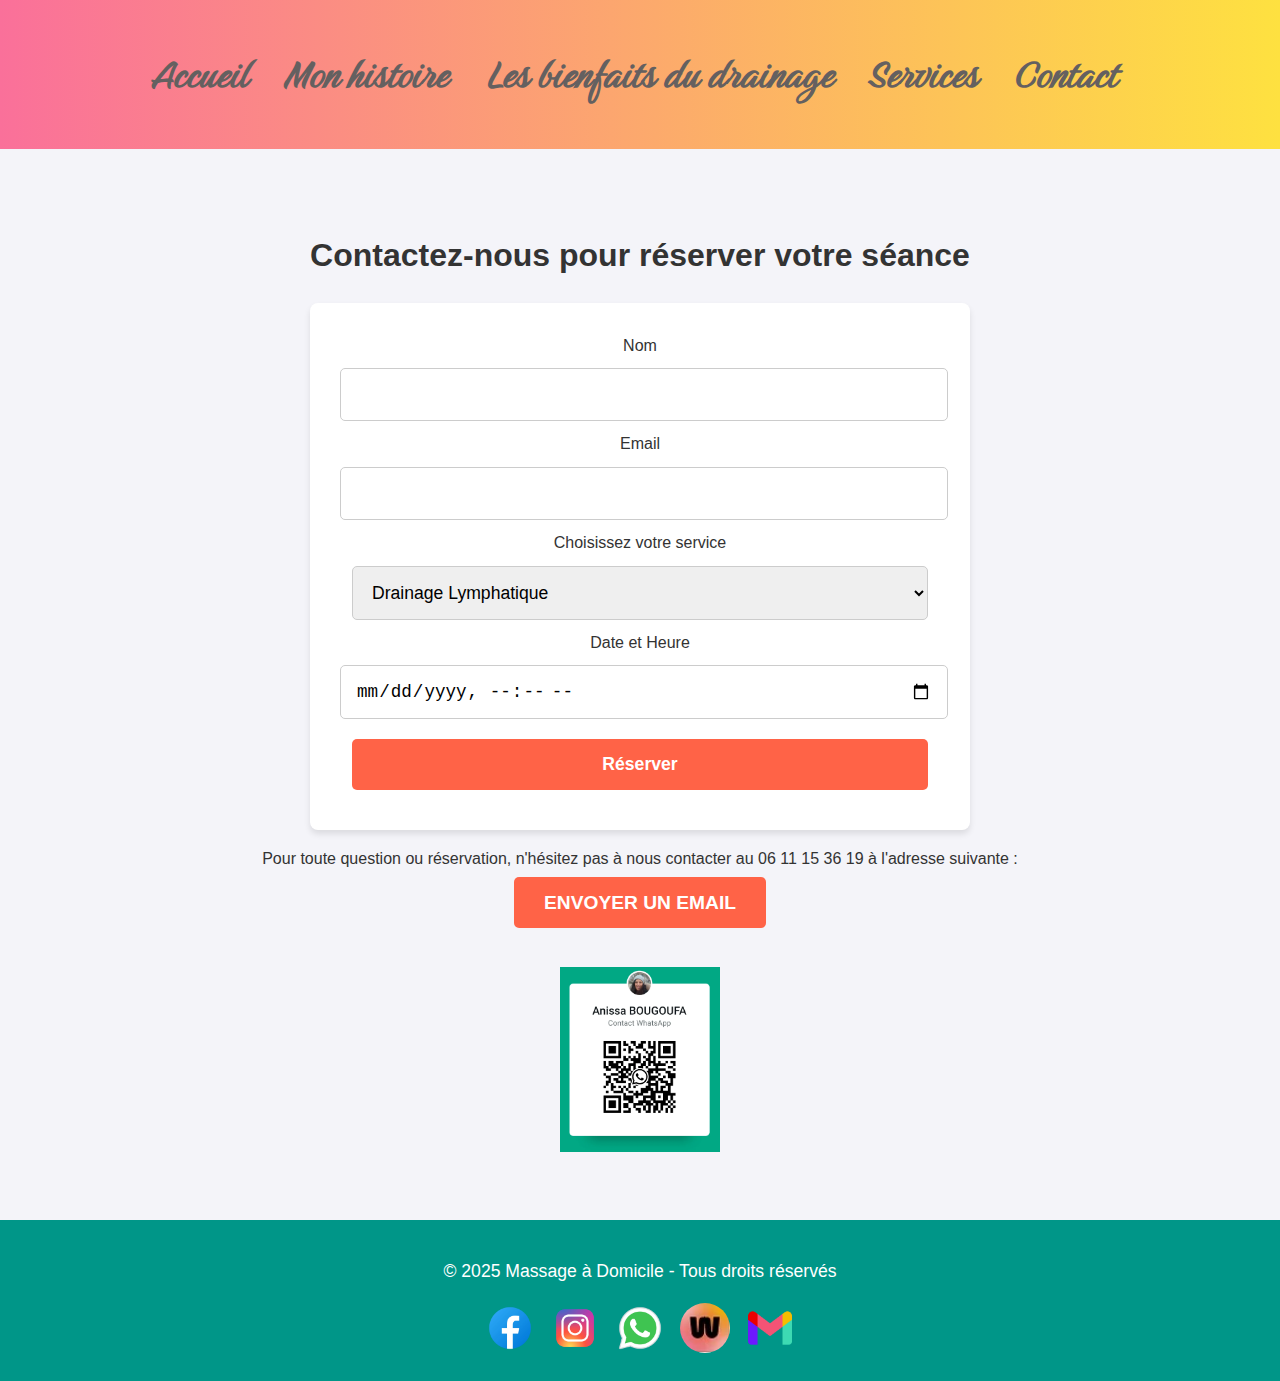
==== commit 9519d0f2: "Allègement image-2" ====
--- a/mon-site/contact.html
+++ b/mon-site/contact.html
@@ -61,7 +61,7 @@
         <p>Pour toute question ou réservation, n'hésitez pas à nous contacter au 06 11 15 36 19 à l'adresse suivante :
         </p>
         <a href="mailto:massage.frans.a.domicile@gmail.com" class="btn">Envoyer un email</a>
-        <aside> <img src="../mon-site/images/whatsapp-3.png" alt="WhatsApp"></aside>
+        <aside> <img src="../mon-site/images/whatsapp-3.webp" alt="WhatsApp"></aside>
 
 
         </form>
@@ -71,20 +71,20 @@
         <p>&copy; 2025 Massage à Domicile - Tous droits réservés</p>
         <div class="social-icons">
             <a href="https://www.facebook.com/Anissa.BOUGOUFA" target="_blank">
-                <img src="images/facebook.svg" alt="Facebook">
+                <img src="images/facebook.webp" alt="Facebook">
             </a>
             <a href="https://www.instagram.com/anissa.bougoufa" target="_blank">
-                <img src="images/instagram.svg" alt="Instagram">
+                <img src="images/instagram.webp" alt="Instagram">
             </a>
             <a href="https://emea01.safelinks.protection.outlook.com/?url=https%3A%2F%2Fwa.me%2Fqr%2F6WMP4GEA6S44F1&data=05%7C02%7C%7C64782a97e25b4b24e76808dd50d4688b%7C84df9e7fe9f640afb435aaaaaaaaaaaa%7C1%7C0%7C638755595398704964%7CUnknown%7CTWFpbGZsb3d8eyJFbXB0eU1hcGkiOnRydWUsIlYiOiIwLjAuMDAwMCIsIlAiOiJXaW4zMiIsIkFOIjoiTWFpbCIsIldUIjoyfQ%3D%3D%7C0%7C%7C%7C&sdata=aqthMpa%2BTN%2F6sFy16B3KfuOR7p97t0MEbCndeUWO9hs%3D&reserved=0"
                 target="_blank">
-                <img src="images/whatsapp.svg" alt="WhatsApp">
+                <img src="images/whatsapp.webp" alt="WhatsApp">
             </a>
             <a href="https://wecasa.pro/anissa40" target="_blank">
-                <img src="images/wecasa.jpg" alt="wecasa" class="wecasa">
+                <img src="images/wecasa.webp" alt="wecasa" class="wecasa">
             </a>
             <a href="mailto:anissabougoufa@hotmail.fr">
-                <img src="images/gmail.svg" alt="gmail">
+                <img src="images/gmail.webp" alt="gmail">
             </a>
         </div>
 
--- a/mon-site/css/style.css
+++ b/mon-site/css/style.css
@@ -142,7 +142,7 @@
 }
 
 #hero {
-    background: url('../images/Drainage.jpg') center/cover no-repeat fixed
+    background: url('../images/Drainage.webp') center/cover no-repeat fixed
 }
 
 #bienfaits h1,
@@ -175,7 +175,7 @@
 }
 
 #story {
-    background: url('../images/meditation.jpg') center/cover no-repeat fixed
+    background: url('../images/meditation.webp') center/cover no-repeat fixed
 }
 
 #story h1 {
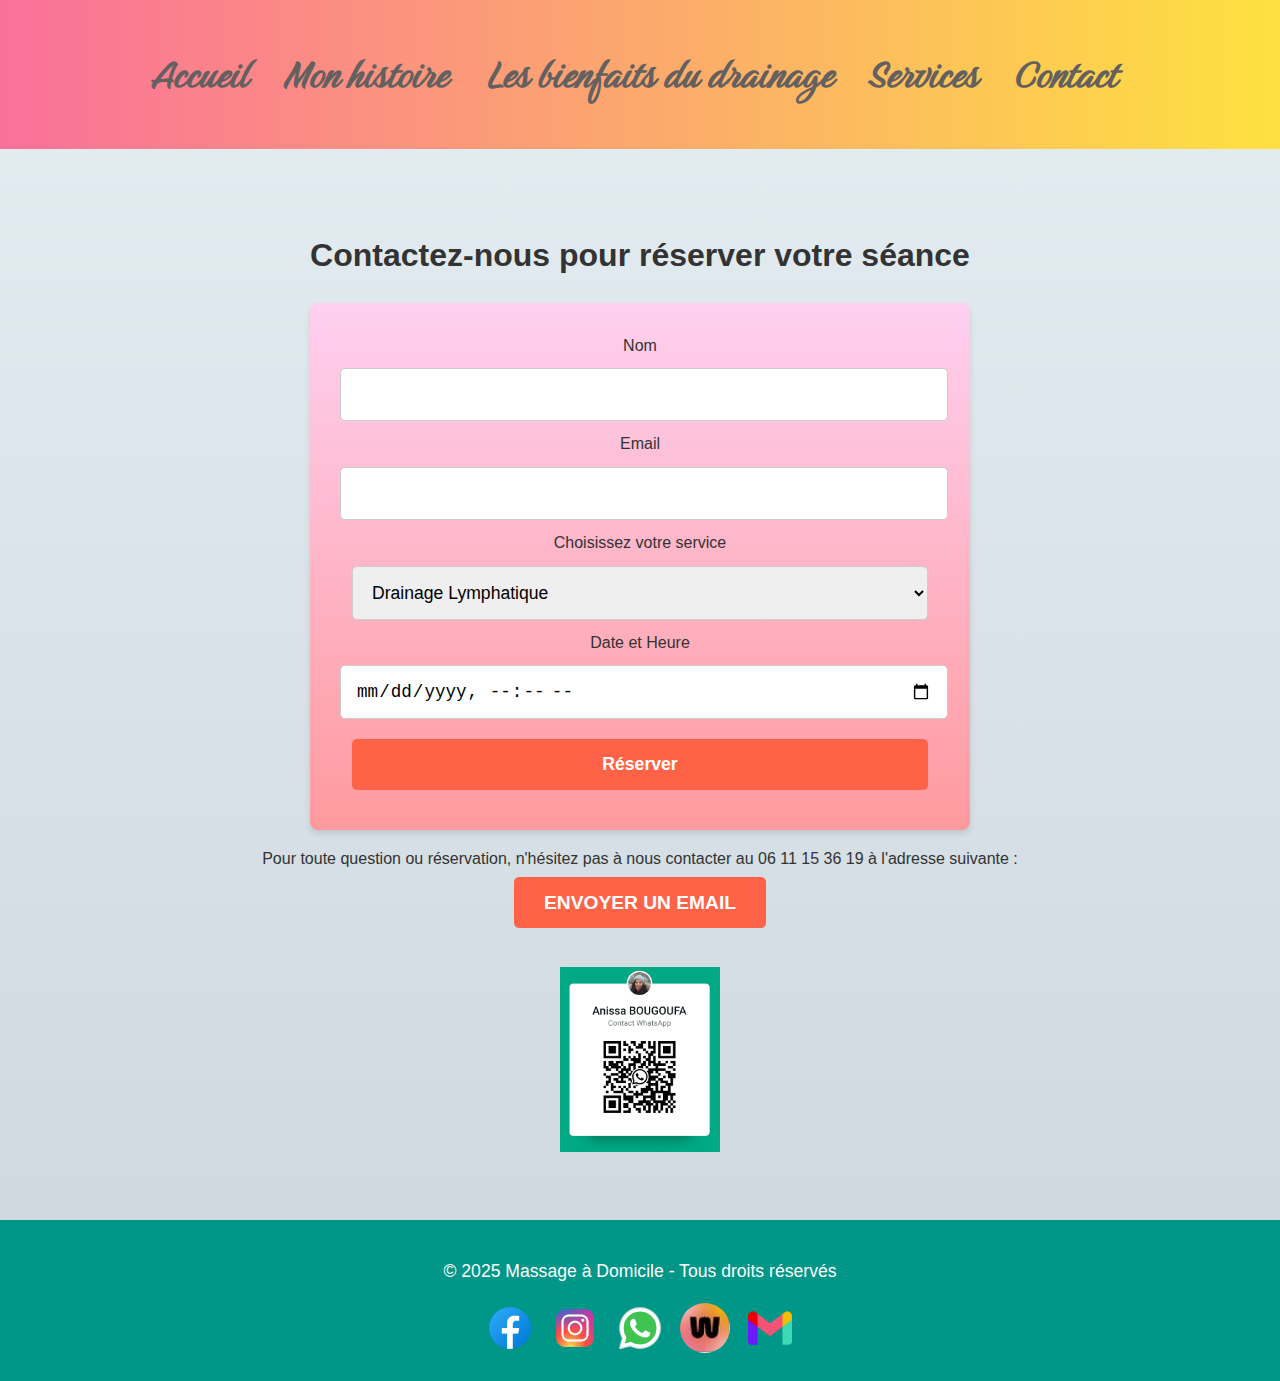
==== commit defab315: "Avis" ====
--- a/mon-site/contact.html
+++ b/mon-site/contact.html
@@ -4,7 +4,8 @@
 <head>
     <meta charset="UTF-8">
     <meta name="viewport" content="width=device-width, initial-scale=1.0">
-    <meta description="massage à domicile Frans Jassans Villefranche sur saône drainage lymphatique relaxation ">
+    <meta name="description"
+        content="massage à domicile Frans Jassans Villefranche sur saône drainage lymphatique relaxation ">
     <title>Contactez-nous - Réservez votre Massage</title>
     <link rel="stylesheet" href="css/style.css">
     <link rel="preconnect" href="https://fonts.googleapis.com">
--- a/mon-site/css/style.css
+++ b/mon-site/css/style.css
@@ -1,9 +1,18 @@
+#bienfaits .btn,
+#hero .btn,
+#story .btn,
+a.btn,
+form button {
+    background-color: tomato;
+    transition: background-color .3s;
+    color: #fff
+}
+
 #bienfaits h1,
 #hero h1,
 .birthstone-regular,
 nav ul li a {
-    font-style: normal;
-    font-family: Birthstone, serif
+    font-style: normal
 }
 
 #bienfaits h1,
@@ -14,6 +23,7 @@
     font-family: Birthstone, serif
 }
 
+#bienfaits p,
 #hero p,
 #story p {
     margin-bottom: 30px
@@ -33,7 +43,8 @@
 
 #contact,
 #services {
-    padding: 60px 20px
+    padding: 60px 20px;
+    background-image: linear-gradient(to top, #cfd9df 0, #e2ebf0 100%)
 }
 
 #contact,
@@ -43,8 +54,7 @@
 
 #services,
 form {
-    background-color: #fff;
-    box-shadow: 0 4px 6px rgba(0, 0, 0, .1)
+    background-color: #fff
 }
 
 .benefit,
@@ -68,8 +78,7 @@
 footer,
 header {
     padding: 20px 0;
-    color: #fff;
-    text-align: center
+    color: #fff
 }
 
 .service-item .btn,
@@ -90,6 +99,15 @@
     text-align: center
 }
 
+#bienfaits p,
+#bio,
+#story h1,
+#story p {
+    text-align: justify;
+    text-shadow: 2px 2px 4px rgba(0, 0, 0, .6);
+    padding: 1rem
+}
+
 footer a:hover,
 nav ul li a:hover {
     text-decoration: underline
@@ -163,15 +181,12 @@
 #hero .btn,
 #story .btn,
 a.btn {
-    background-color: tomato;
-    color: #fff;
     padding: 15px 30px;
     font-size: 1.2rem;
     border-radius: 5px;
     text-decoration: none;
     text-transform: uppercase;
-    font-weight: 700;
-    transition: background-color .3s
+    font-weight: 700
 }
 
 #story {
@@ -184,10 +199,7 @@
     color: #b9b4b4;
     font-style: normal;
     background: rgba(7, 7, 7, .3);
-    border-radius: 5px;
-    text-align: justify;
-    text-shadow: 2px 2px 4px rgba(0, 0, 0, .6);
-    padding: 1rem
+    border-radius: 5px
 }
 
 #bienfaits p,
@@ -202,9 +214,6 @@
     line-height: 1.8;
     color: #dbdbe1;
     font-family: 'Playfair Display', serif;
-    text-align: justify;
-    text-shadow: 2px 2px 4px rgba(0, 0, 0, .6);
-    padding: 1rem;
     border-radius: 5px
 }
 
@@ -249,10 +258,6 @@
     background: url('../images/4_saisons.webp') center/cover no-repeat fixed
 }
 
-#bienfaits p {
-    margin-bottom: 30px
-}
-
 #services h2 {
     font-size: 2.5rem;
     color: #009688;
@@ -260,7 +265,7 @@
 }
 
 .service-item {
-    background-color: #f9f9f9;
+    background-image: linear-gradient(to top, #fad0c4 0, #ffd1ff 100%);
     padding: 20px;
     box-shadow: 0 2px 4px rgba(0, 0, 0, .1);
     margin-bottom: 30px;
@@ -300,7 +305,8 @@
 form {
     max-width: 600px;
     margin: 0 auto;
-    padding: 30px
+    padding: 30px;
+    background-image: linear-gradient(to top, #ff9a9e 0, #fecfef 99%, #fecfef 100%)
 }
 
 form button,
@@ -315,11 +321,8 @@
 }
 
 form button {
-    background-color: tomato;
-    color: #fff;
     border: none;
-    cursor: pointer;
-    transition: background-color .3s
+    cursor: pointer
 }
 
 form button:focus,
